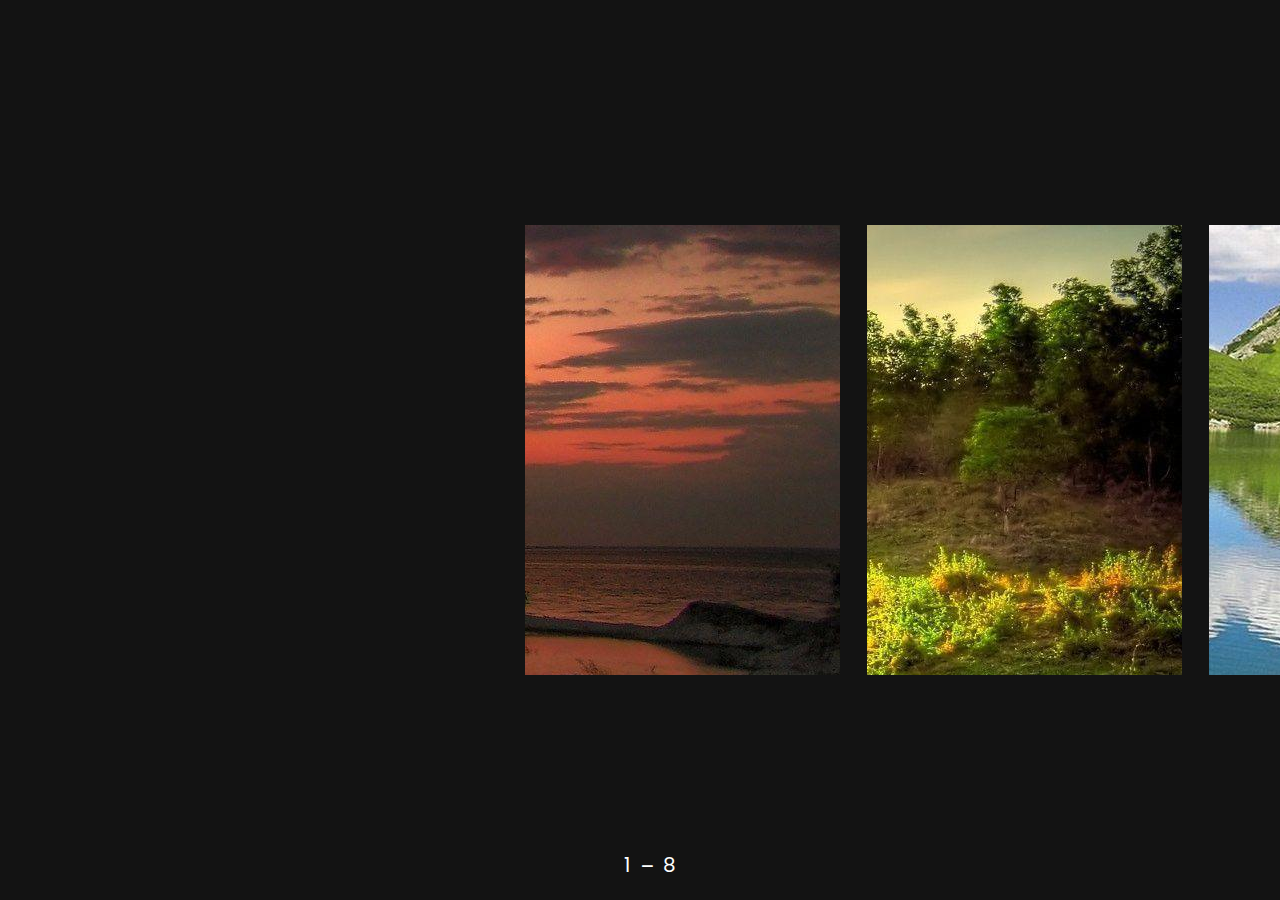
==== index.html @ 2132c779 "Revert to non buttons" ====
<!DOCTYPE html>
<html lang="en">

    <head>

        <meta charset= "UTF-8" >
        <meta name= "viewport" content= "width=device-width, initial-scale=1.0" >
        <title>Show Reel</title>

        <link rel= "stylesheet" href= "style.css" >
        <script defer src= "app.js" > </script>

    </head>

    <body>

        <div id= "image-track" data-mouse-down-at= "0" data-scroll-percentage= "0" data-prev-percentage= "0" data-percentage="0" data-percentage-max="-65">
            <img class = "image" src= "./media/1.jpg" draggable= "false" alt=""/>
            <img class = "image" src= "./media/2.jpg" draggable= "false" alt=""/>
            <img class = "image" src= "./media/3.jpg" draggable= "false" alt=""/>
            <img class = "image" src= "./media/4.jpg" draggable= "false" alt=""/>
            <img class = "image" src= "./media/5.jpg" draggable= "false" alt=""/>
            <img class = "image" src= "./media/6.jpg" draggable= "false" alt=""/>
            <img class = "image" src= "./media/7.jpg" draggable= "false" alt=""/>
            <img class = "image" src= "./media/8.jpg" draggable= "false" alt=""/>
        </div> 

        <div id="page-number-box">

            <div id="page-number" style="transform: translate(0px, 0px);">

                <div>1</div>
                <div>2</div>
                <div>3</div>
                <div>4</div>
                <div>5</div>
                <div>6</div>
                <div>7</div>
                <div>8</div>

            </div>

        </div>

        <div id="number-divider">_</div>

        <div id="page-total">8</div>

    </body>

</html>
---- style.css ----
@import url('https://fonts.googleapis.com/css2?family=Poppins:wght@200;400;700&display=swap');


body {
    height: 100vh;
    width: 100vw;
    background-color: #131313;
    margin: 0;
    overflow: hidden;
}

img{
    -moz-user-select: none;
    -webkit-user-select: none;
    user-select: none;
}


#image-track>.image {
    width: 35vmin;
    height: 50vmin;
    object-fit: none;
    object-position: 100% 50%;
}

#image-track>.button {
    width: 35vmin;
    height: 50vmin;
    object-fit: none;
    object-position: 100% 50%;
    background-color: #f7efef;
    border: none;
    cursor: pointer;
}

#image-track {
    display: flex;
    gap: 3vmin;
    position: absolute;
    left: 41%;
    top: 50%;
    transform: translate(-0%, -50%);
}



#page-number-box {
    position: absolute;
    bottom: 20px; 
    left: 50%;
    transform: translateX(-19px);
    max-height: 30px;
    overflow-y: hidden;
}

#page-number {
    text-align: center;
    color: #fff; 
    font-size: 20px; 
    line-height: 30px;
    font-family: 'Poppins', sans-serif; 
}

#number-divider {
    text-align: center;
    position: absolute;
    bottom: 27px; 
    left: 50%;
    color: #fff; 
    font-size: 20px; 
    font-family: 'Poppins', sans-serif; 
}

#page-total {
    text-align: center;
    position: absolute;
    bottom: 20px; 
    left: 50%;
    transform: translateX(23px);
    color: #fff; 
    font-size: 20px; 
    font-family: 'Poppins', sans-serif; 
}
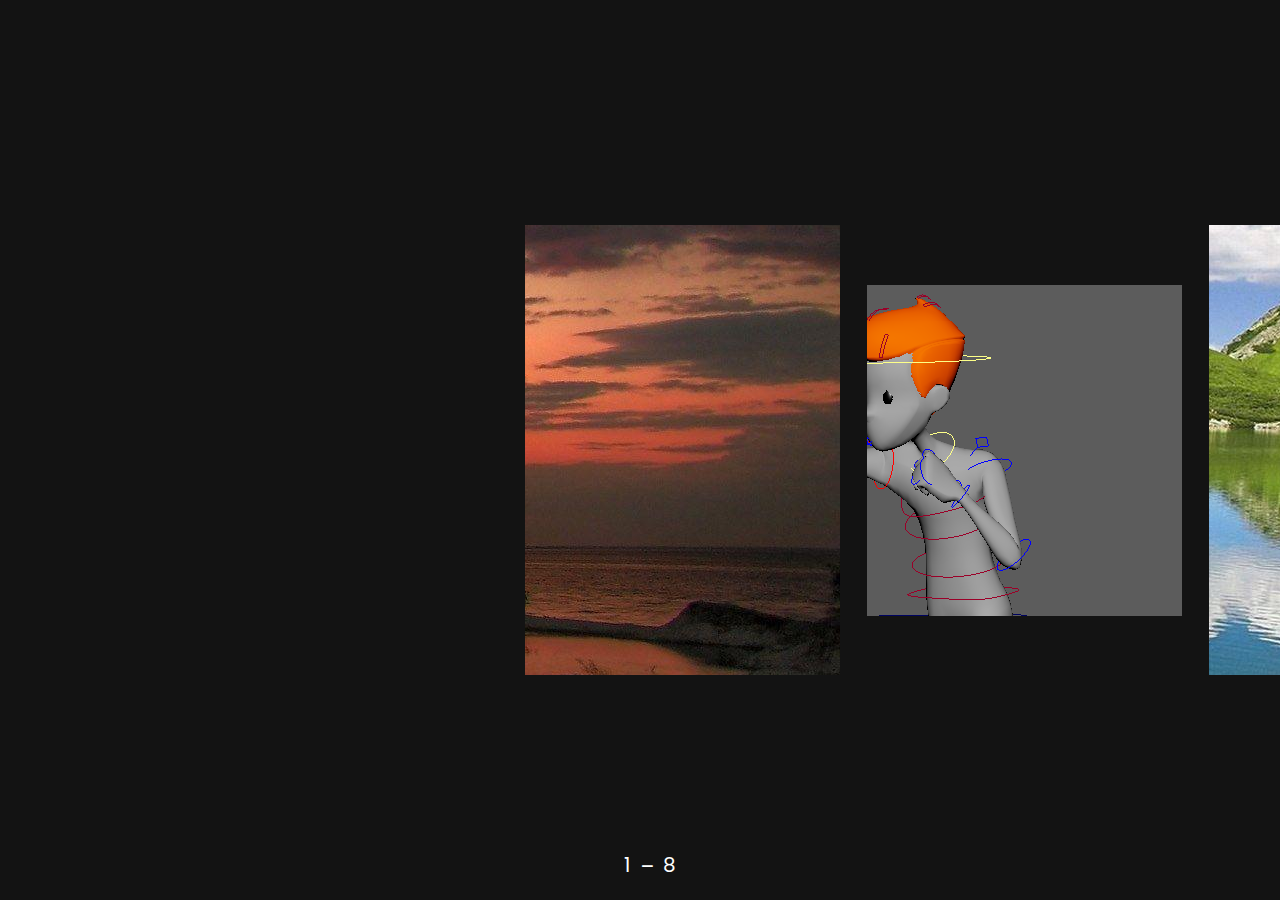
==== commit 2aca6792: "Update to a page" ====
--- a/index.html
+++ b/index.html
@@ -7,22 +7,39 @@
         <meta name= "viewport" content= "width=device-width, initial-scale=1.0" >
         <title>Show Reel</title>
 
-        <link rel= "stylesheet" href= "style.css" >
-        <script defer src= "app.js" > </script>
+        <link rel= "stylesheet" href= "./css_files/reset.css" >
+        <link rel= "stylesheet" href= "./css_files/style.css" >
+        <script defer src= "./javascript_files/index.js" > </script>
 
     </head>
 
     <body>
 
         <div id= "image-track" data-mouse-down-at= "0" data-scroll-percentage= "0" data-prev-percentage= "0" data-percentage="0" data-percentage-max="-65">
-            <img class = "image" src= "./media/1.jpg" draggable= "false" alt=""/>
-            <img class = "image" src= "./media/2.jpg" draggable= "false" alt=""/>
-            <img class = "image" src= "./media/3.jpg" draggable= "false" alt=""/>
-            <img class = "image" src= "./media/4.jpg" draggable= "false" alt=""/>
-            <img class = "image" src= "./media/5.jpg" draggable= "false" alt=""/>
-            <img class = "image" src= "./media/6.jpg" draggable= "false" alt=""/>
-            <img class = "image" src= "./media/7.jpg" draggable= "false" alt=""/>
-            <img class = "image" src= "./media/8.jpg" draggable= "false" alt=""/>
+            <a href = "./html_files/1.html" class = "trackHref" >
+                <img class = "trackImage" src = "./media/page_1/thumbnail_1.jpg" draggable= "false" alt=""/> 
+            </a>
+            <a href = "./html_files/2.html" class = "trackHref" >
+                <img class = "trackImage" src = "./media/page_2/posePunchCrop.png" draggable= "false" alt=""/>
+            </a>
+            <a href = "../html_files/3.html" class = "trackHref" >
+                <img class = "trackImage" src = "./media/page_3/thumbnail_3.jpg" draggable= "false" alt=""/>
+            </a>
+            <a href = "./html_files/4.html" class = "trackHref" >
+                <img class = "trackImage" src = "./media/page_4/thumbnail_4.jpg" draggable= "false" alt=""/>
+            </a>
+            <a href = "./html_files/5.html" class = "trackHref" >
+                <img class = "trackImage" src = "./media/page_5/thumbnail_5.jpg" draggable= "false" alt=""/>
+            </a>
+            <a href = "./html_files/6.html" class = "trackHref" >
+                <img class = "trackImage" src = "./media/page_6/thumbnail_6.jpg" draggable= "false" alt=""/>
+            </a>
+            <a href = "./html_files/7.html" class = "trackHref" >
+                <img class = "trackImage" src = "./media/page_7/thumbnail_7.jpg" draggable= "false" alt=""/>
+            </a>
+            <a href = "./html_files/8.html" class = "trackHref" >
+                <img class = "trackImage" src = "./media/page_8/thumbnail_8.jpg" draggable= "false" alt=""/>
+            </a>
         </div> 
 
         <div id="page-number-box">
--- a/css_files/style.css
+++ b/css_files/style.css
@@ -0,0 +1,94 @@
+@import url('https://fonts.googleapis.com/css2?family=Poppins:wght@200;400;700&display=swap');
+
+
+body {
+    height: 100vh;
+    width: 100vw;
+    background-color: #131313;
+    overflow: hidden;
+}
+
+img{
+    -moz-user-select: none;
+    -webkit-user-select: none;
+    user-select: none;
+}
+
+
+#image-track>.trackHref>.trackImage {
+    width: 35vmin;
+    height: 50vmin;
+    object-fit: none;
+    object-position: 100% 50%;
+    cursor: pointer;
+
+    &:hover {
+     
+        filter: brightness(130%);
+        -webkit-filter: brightness(130%);
+        -moz-filter: brightness(130%);
+        -o-filter: brightness(130%);
+        -ms-filter: brightness(130%);
+
+    }
+}
+
+#image-track>.trackHref {
+    width: 35vmin;
+    height: 50vmin;
+    object-fit: none;
+    object-position: 100% 50%;
+
+    cursor: default;
+}
+
+
+#image-track {
+    display: flex;
+    gap: 3vmin;
+    position: absolute;
+    left: 41%;
+    top: 50%;
+    transform: translate(-0%, -50%);
+}
+
+
+
+#page-number-box {
+    position: absolute;
+    bottom: 20px; 
+    left: 50%;
+    transform: translateX(-19px);
+    max-height: 30px;
+    overflow-y: hidden;
+}
+
+#page-number {
+    text-align: center;
+    color: #fff; 
+    font-size: 20px; 
+    line-height: 30px;
+    font-family: 'Poppins', sans-serif; 
+}
+
+#number-divider {
+    text-align: center;
+    position: absolute;
+    bottom: 27px; 
+    left: 50%;
+    color: #fff; 
+    font-size: 20px; 
+    font-family: 'Poppins', sans-serif; 
+}
+
+#page-total {
+    text-align: center;
+    position: absolute;
+    bottom: 20px; 
+    left: 50%;
+    transform: translateX(23px);
+    color: #fff; 
+    font-size: 20px; 
+    font-family: 'Poppins', sans-serif; 
+}
+
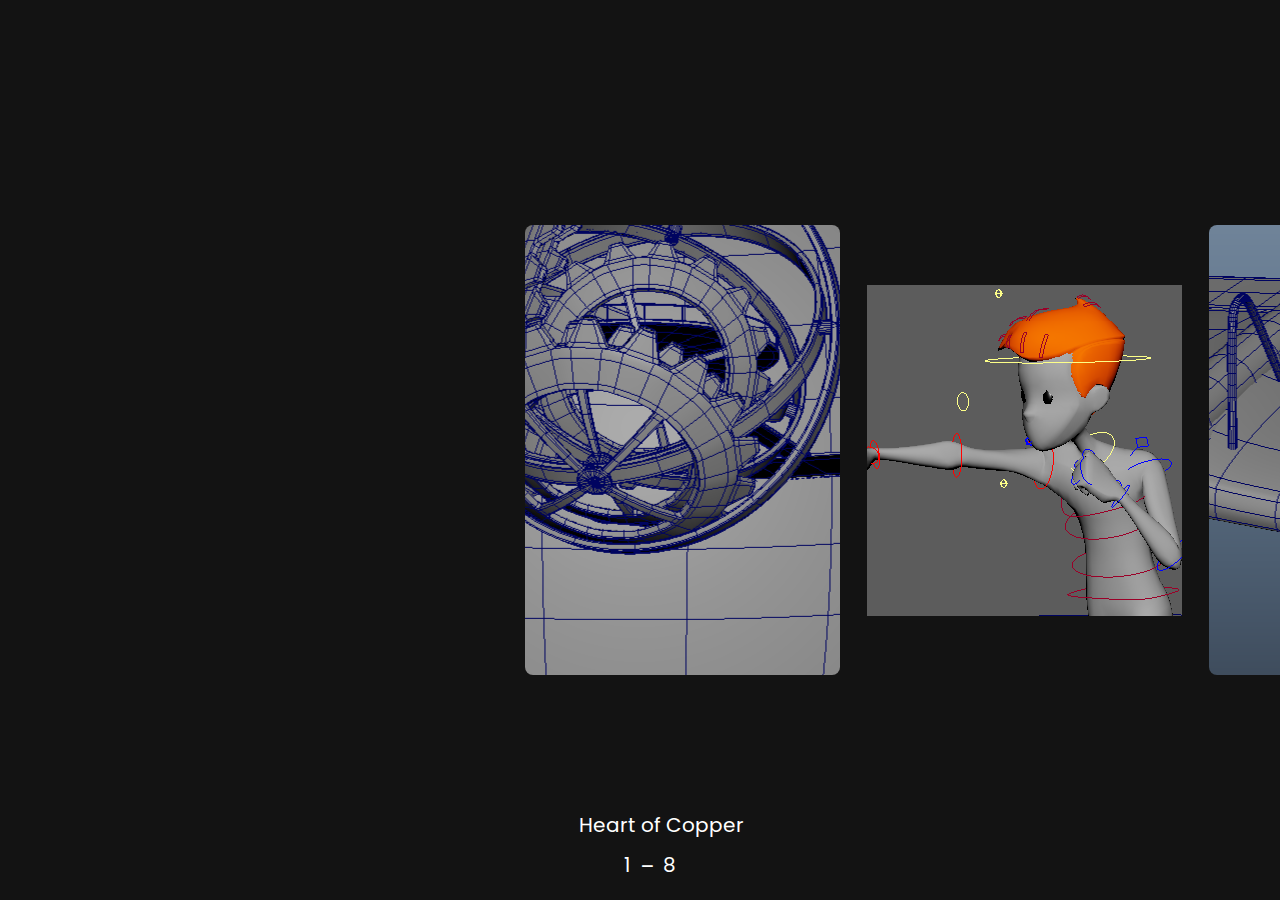
==== commit f4ea89b8: "Finish and Cleanup of Pages" ====
--- a/index.html
+++ b/index.html
@@ -16,20 +16,21 @@
     <body>
 
         <div id= "image-track" data-mouse-down-at= "0" data-scroll-percentage= "0" data-prev-percentage= "0" data-percentage="0" data-percentage-max="-65">
+           
             <a href = "./html_files/1.html" class = "trackHref" >
-                <img class = "trackImage" src = "./media/page_1/thumbnail_1.jpg" draggable= "false" alt=""/> 
+                <img class = "trackImage" src = "./media/page_1/roomThumbnail.png" draggable= "false" alt=""/> 
             </a>
             <a href = "./html_files/2.html" class = "trackHref" >
-                <img class = "trackImage" src = "./media/page_2/posePunchCrop.png" draggable= "false" alt=""/>
+                <img class = "trackImage" src = "./media/page_2/thumbnail.png" draggable= "false" alt=""/>
             </a>
-            <a href = "../html_files/3.html" class = "trackHref" >
-                <img class = "trackImage" src = "./media/page_3/thumbnail_3.jpg" draggable= "false" alt=""/>
+            <a href = "./html_files/3.html" class = "trackHref" >
+                <img class = "trackImage" src = "./media/page_3/airshipThumbnail.png" draggable= "false" alt=""/>
             </a>
             <a href = "./html_files/4.html" class = "trackHref" >
-                <img class = "trackImage" src = "./media/page_4/thumbnail_4.jpg" draggable= "false" alt=""/>
+                <img class = "trackImage" src = "./media/page_4/thumbnail.png" draggable= "false" alt=""/>
             </a>
             <a href = "./html_files/5.html" class = "trackHref" >
-                <img class = "trackImage" src = "./media/page_5/thumbnail_5.jpg" draggable= "false" alt=""/>
+                <img class = "trackImage" src = "./media/page_5/thumbnail.png" draggable= "false" alt=""/>
             </a>
             <a href = "./html_files/6.html" class = "trackHref" >
                 <img class = "trackImage" src = "./media/page_6/thumbnail_6.jpg" draggable= "false" alt=""/>
@@ -40,7 +41,25 @@
             <a href = "./html_files/8.html" class = "trackHref" >
                 <img class = "trackImage" src = "./media/page_8/thumbnail_8.jpg" draggable= "false" alt=""/>
             </a>
+
         </div> 
+
+        <div id="page-title-box">
+
+            <div id="page-title" style="transform: translate(0px, 0px);">
+
+                <div>Heart of Copper</div>
+                <div>Posing</div>
+                <div>Airship</div>
+                <div>Perspective Drawing</div>
+                <div>Character Concepts</div>
+                <div>Extra Space 1</div>
+                <div>Extra Space 2</div>
+                <div>Extra Space 3</div>
+
+            </div>
+
+        </div>
 
         <div id="page-number-box">
 
--- a/css_files/style.css
+++ b/css_files/style.css
@@ -21,6 +21,8 @@
     object-fit: none;
     object-position: 100% 50%;
     cursor: pointer;
+
+    border-radius: 8px;
 
     &:hover {
      
@@ -52,7 +54,24 @@
     transform: translate(-0%, -50%);
 }
 
+#page-title-box {
+    position: absolute;
+    bottom: 60px; 
+    left: 50%;
 
+    margin-right: -50%;
+    transform: translateX(-40%);
+    max-height: 30px;
+    overflow-y: hidden;
+}
+
+#page-title {
+    text-align: center;
+    color: #fff; 
+    font-size: 20px; 
+    line-height: 30px;
+    font-family: 'Poppins', sans-serif; 
+}
 
 #page-number-box {
     position: absolute;
